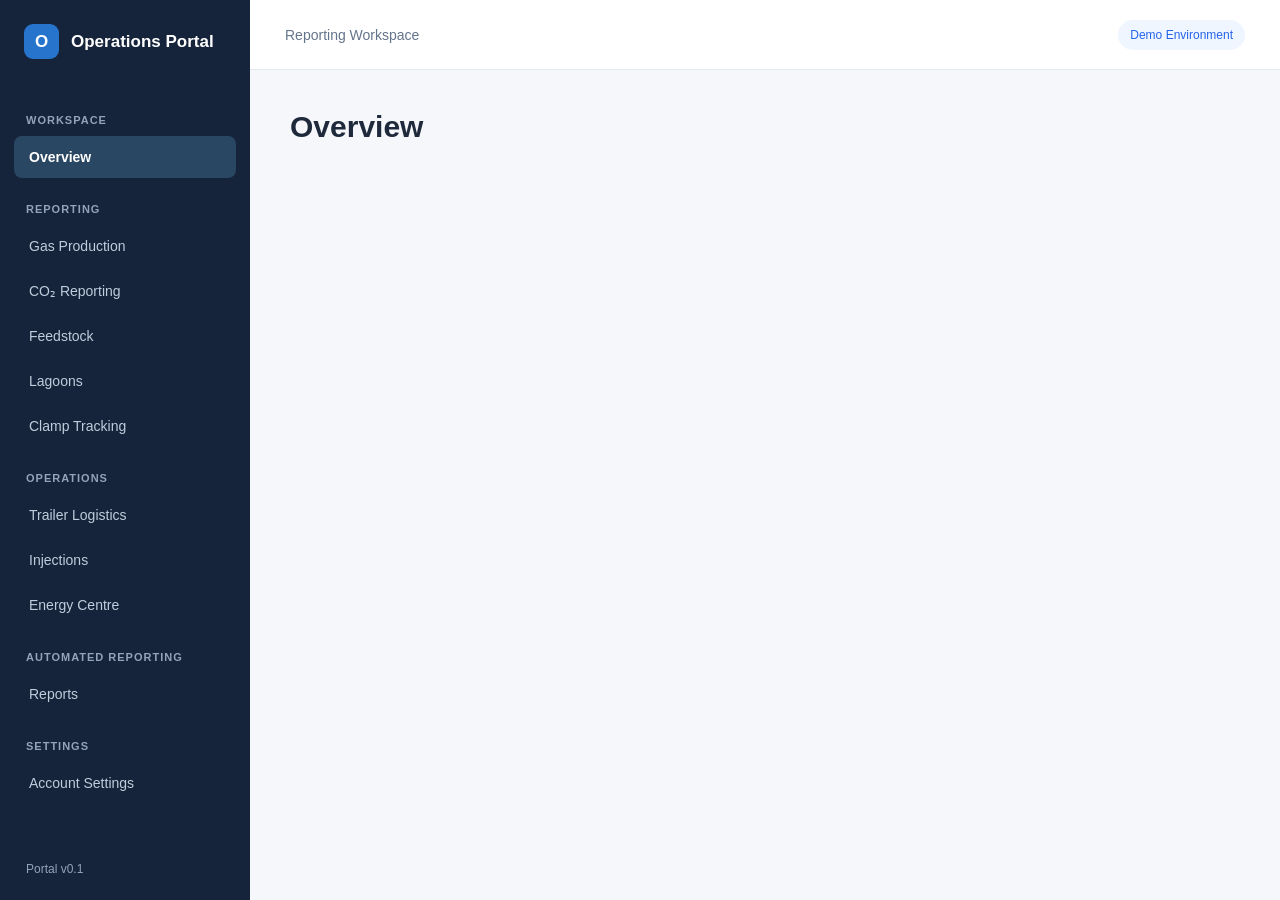
==== src/index.html @ 57e20fed "seperate html files for pages" ====
<!DOCTYPE html>
<html lang="en">
<head>
  <meta charset="UTF-8">
  <meta name="viewport" content="width=device-width, initial-scale=1.0">
  <title>Operations Portal</title>
  <link rel="stylesheet" href="styles.css">
  <script src="app.js" defer></script>
</head>

<body>
  <div class="app">

    <!-- Sidebar -->
    <aside class="sidebar">
      <div class="brand">
        <div class="brand-icon">O</div>
        <span>Operations Portal</span>
      </div>

      <nav aria-label="Main navigation">
        <p class="nav-heading">WORKSPACE</p>

        <a href="#overview" class="nav-link active">
          Overview
        </a>

        <p class="nav-heading">REPORTING</p>

        <a href="#production" class="nav-link">
          Gas Production
        </a>

        <a href="#co2" class="nav-link">
          CO₂ Reporting
        </a>

        <a href="#feedstock" class="nav-link">
          Feedstock
        </a>

        <a href="#lagoons" class="nav-link">
          Lagoons
        </a>

        <a href="#clamptracking" class="nav-link">
          Clamp Tracking
        </a>

        <p class="nav-heading">OPERATIONS</p>

        <a href="#logistics" class="nav-link">
          Trailer Logistics
        </a>

        <a href="#injections" class="nav-link">
          Injections
        </a>

        <a href="#energy" class="nav-link">
          Energy Centre
        </a>

        <p class="nav-heading">AUTOMATED REPORTING</p>

        <a href="#reports" class="nav-link">
          Reports
        </a>

        <p class="nav-heading">SETTINGS</p>

        <a href="#accountsettings" class="nav-link">
          Account Settings
        </a>

      </nav>

      <div class="sidebar-footer">
        Portal v0.1
      </div>
    </aside>

    <!-- Main content -->
    <div class="main-area">
      <header class="topbar">
        <span>Reporting Workspace</span>
        <span class="environment">Demo Environment</span>
      </header>

      <main class="content">
          <div id="page-content"></div>
      </main>
    </div>

  </div>
</body>
</html>
---- src/styles.css ----
:root {
  --sidebar-bg: #15243a;
  --sidebar-hover: #253a55;
  --sidebar-active: #294663;
  --page-bg: #f5f7fb;
  --text: #1e293b;
  --muted: #64748b;
}

* {
  box-sizing: border-box;
}

body {
  margin: 0;
  font-family: Arial, Helvetica, sans-serif;
  color: var(--text);
}

.app {
  display: flex;
  min-height: 100vh;
}

/* Sidebar */

.sidebar {
  width: 250px;
  flex-shrink: 0;
  min-height: 100vh;
  background: var(--sidebar-bg);
  color: white;
  display: flex;
  flex-direction: column;
  padding: 24px 14px;
}

.brand {
  display: flex;
  align-items: center;
  gap: 12px;
  padding: 0 10px 30px;
  font-size: 17px;
  font-weight: bold;
}

.brand-icon {
  width: 35px;
  height: 35px;
  background: #2774cc;
  border-radius: 9px;
  display: grid;
  place-items: center;
}

.nav-heading {
  margin: 25px 12px 10px;
  color: #94a3b8;
  font-size: 11px;
  font-weight: bold;
  letter-spacing: 1px;
}

.nav-link {
  display: block;
  color: #bfcddd;
  text-decoration: none;
  padding: 13px 15px;
  margin: 3px 0;
  border-radius: 8px;
  font-size: 14px;
  transition: background 0.15s;
}

.nav-link:hover {
  background: var(--sidebar-hover);
  color: white;
}

.nav-link.active {
  background: var(--sidebar-active);
  color: white;
  font-weight: bold;
}

.sidebar-footer {
  margin-top: auto;
  padding: 20px 12px 0;
  color: #94a3b8;
  font-size: 12px;
}

/* Main area */

.main-area {
  flex: 1;
  min-width: 0;
  background: var(--page-bg);
}

.topbar {
  height: 70px;
  padding: 0 35px;
  background: white;
  border-bottom: 1px solid #e2e8f0;
  display: flex;
  align-items: center;
  justify-content: space-between;
  color: var(--muted);
  font-size: 14px;
}

.environment {
  background: #eff6ff;
  color: #2563eb;
  padding: 8px 12px;
  border-radius: 20px;
  font-size: 12px;
}

.content {
  padding: 40px;
}

.content h1 {
  font-size: 30px;
  font-weight: 600;
  margin: 0;
}

/* Smaller screens */

@media (max-width: 700px) {
  .app {
    flex-direction: column;
  }

  .sidebar {
    width: 100%;
    min-height: auto;
  }

  .sidebar-footer {
    display: none;
  }

  .topbar {
    padding: 0 20px;
  }

  .content {
    padding: 25px 20px;
  }
}
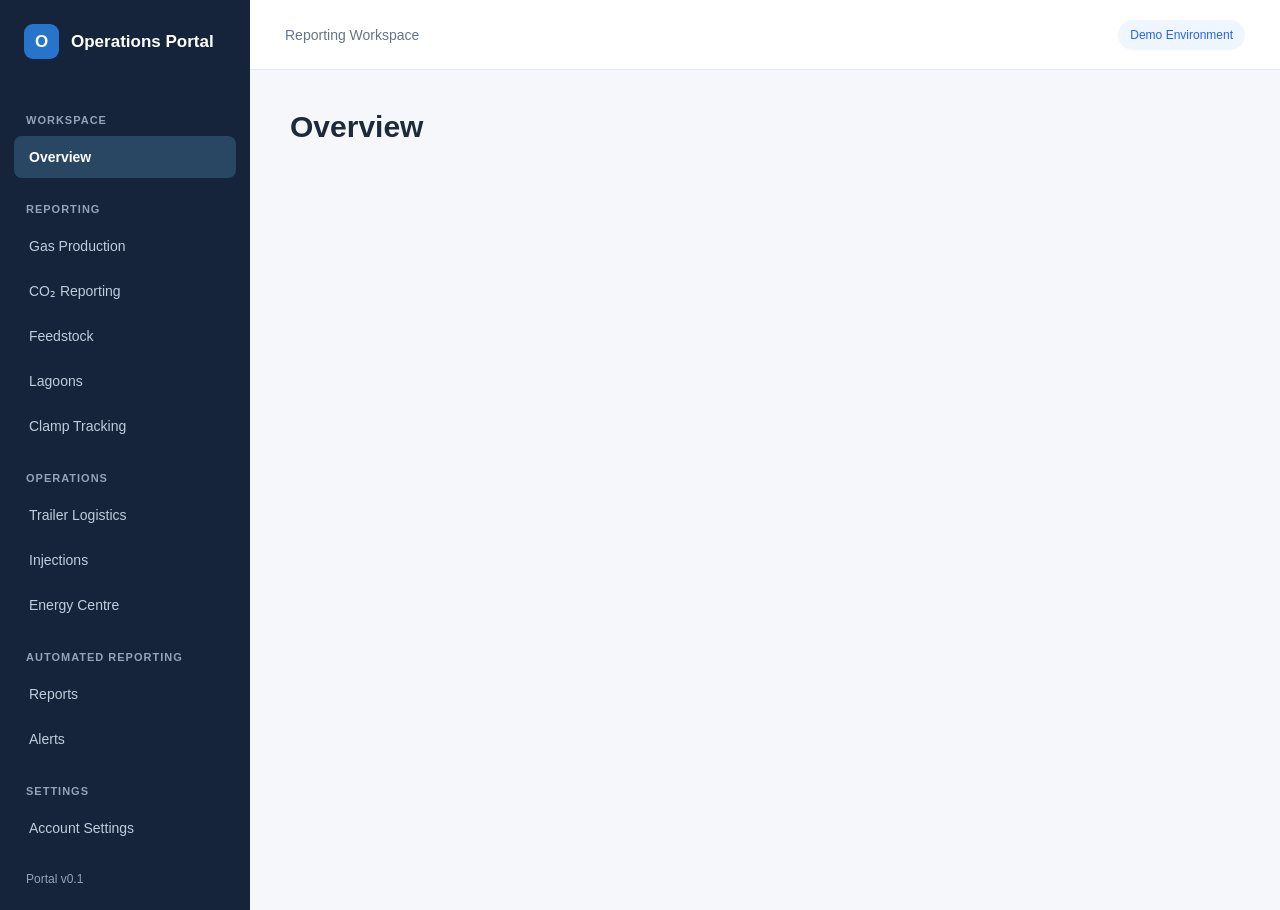
==== commit 79ad962c: "added in alerts page" ====
--- a/src/index.html
+++ b/src/index.html
@@ -68,6 +68,10 @@
           Reports
         </a>
 
+        <a href="#alerts" class="nav-link">
+          Alerts
+        </a>
+
         <p class="nav-heading">SETTINGS</p>
 
         <a href="#accountsettings" class="nav-link">
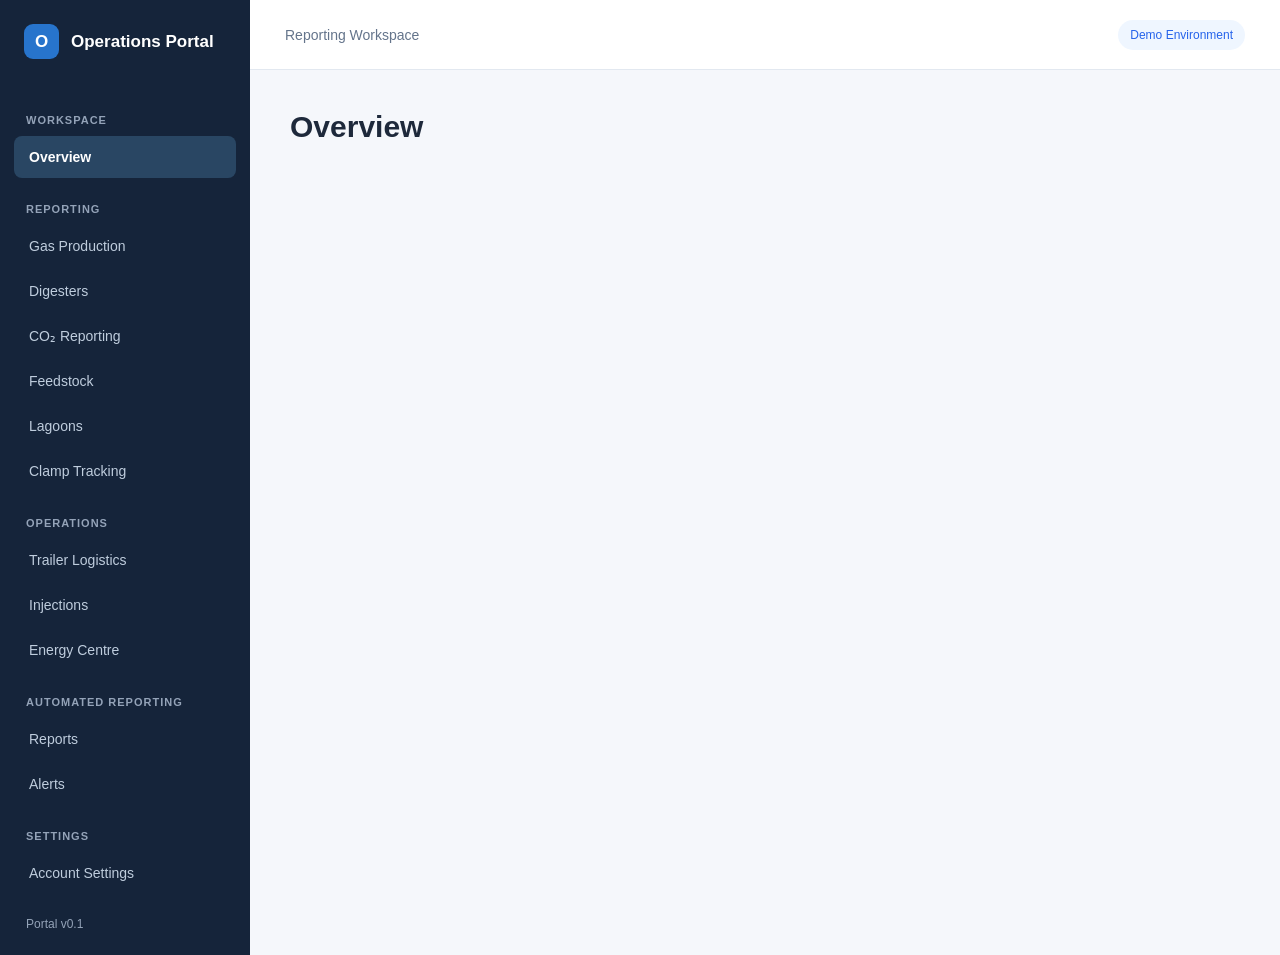
==== commit ccb881ec: "digester biology page" ====
--- a/src/index.html
+++ b/src/index.html
@@ -6,6 +6,7 @@
   <meta name="viewport" content="width=device-width, initial-scale=1.0">
   <title>Operations Portal</title>
   <link rel="stylesheet" href="styles.css">
+  <link rel="stylesheet" href="pages/production.css">
   <script src="app.js" defer></script>
 </head>
 
@@ -30,6 +31,10 @@
 
         <a href="#production" class="nav-link">
           Gas Production
+        </a>
+
+        <a href="#digesters" class="nav-link">
+          Digesters
         </a>
 
         <a href="#co2" class="nav-link">
--- a/src/pages/production.css
+++ b/src/pages/production.css
@@ -0,0 +1,72 @@
+
+.production-page .page-description {
+  color: #64748b;
+  margin-top: 10px;
+}
+
+.production-page .kpi-grid {
+  display: grid;
+  grid-template-columns: repeat(
+    auto-fit, minmax(180px, 1fr)
+  );
+  gap: 20px;
+  margin-top: 30px;
+}
+
+.production-page .kpi-card {
+  background: white;
+  padding: 25px;
+  border-radius: 12px;
+  border: 1px solid #e2e8f0;
+}
+
+.production-page .kpi-card span {
+  color: #64748b;
+  font-size: 14px;
+}
+
+.production-page .kpi-card h2 {
+  font-size: 30px;
+  margin: 18px 0 5px;
+}
+
+.production-page .kpi-card small {
+  color: #94a3b8;
+}
+
+.production-page .chart-placeholder {
+  background: white;
+  border: 1px solid #e2e8f0;
+  border-radius: 12px;
+  padding: 25px;
+  margin-top: 25px;
+  min-height: 300px;
+}
+
+.production-page .chart-placeholder p {
+  color: #94a3b8;
+  text-align: center;
+  margin-top: 90px;
+}
+
+
+.production-page .sample-button {
+  background: #2563eb;
+  color: white;
+  border: none;
+  padding: 12px 20px;
+  margin-top: 15px;
+  border-radius: 8px;
+  font-size: 14px;
+  cursor: pointer;
+}
+
+.production-page .sample-button:hover {
+  background: #1d4ed8;
+}
+
+.production-page #data-status {
+  font-size: 13px;
+  color: #64748b;
+  margin-top: 12px;
+}
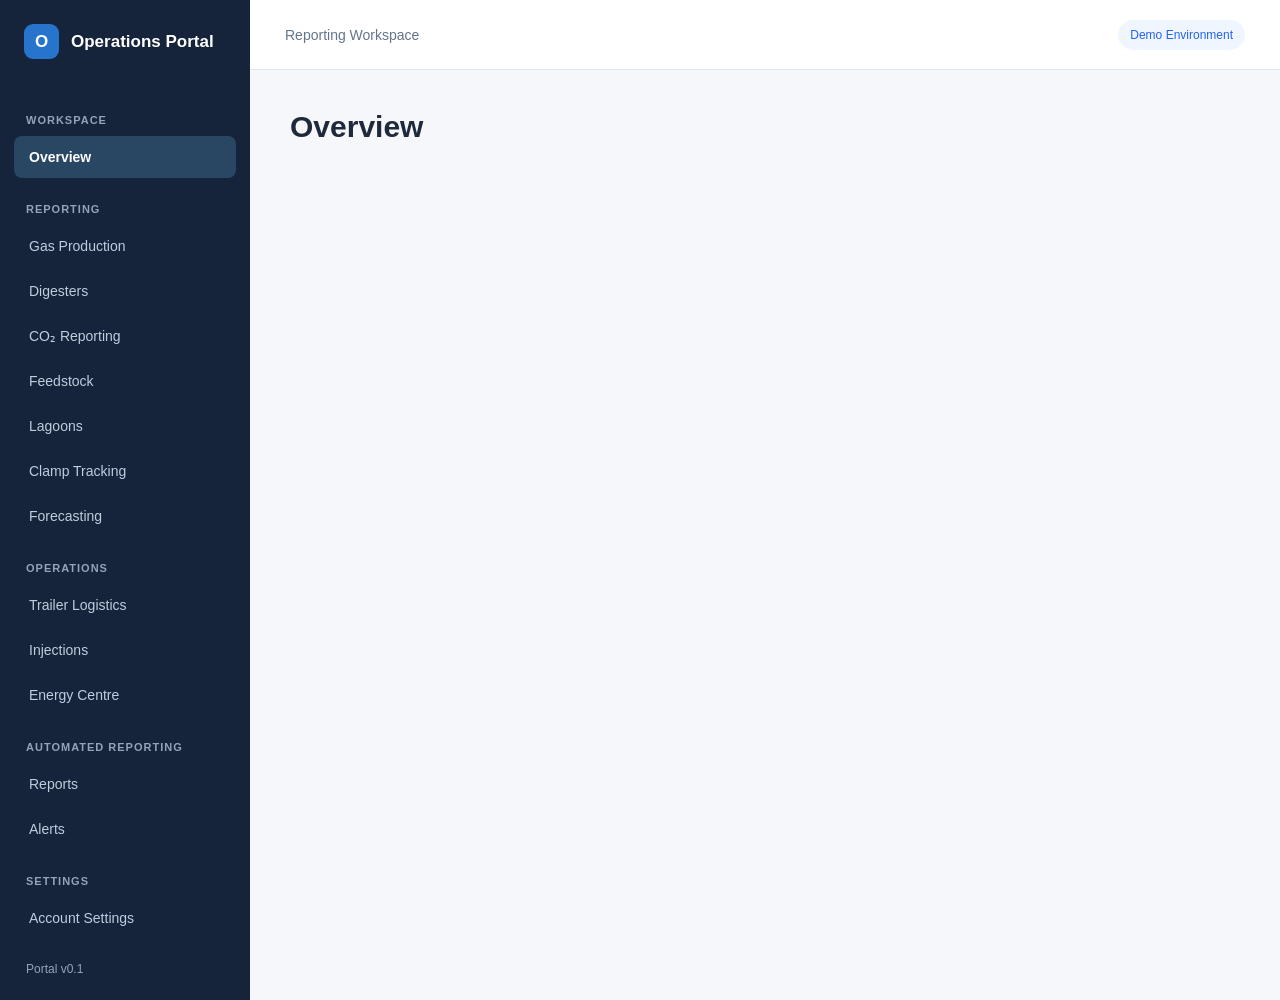
==== commit 131a3b27: "forecasting page" ====
--- a/src/index.html
+++ b/src/index.html
@@ -53,6 +53,10 @@
           Clamp Tracking
         </a>
 
+        <a href="#forecasting" class="nav-link">
+          Forecasting
+        </a>
+
         <p class="nav-heading">OPERATIONS</p>
 
         <a href="#logistics" class="nav-link">
